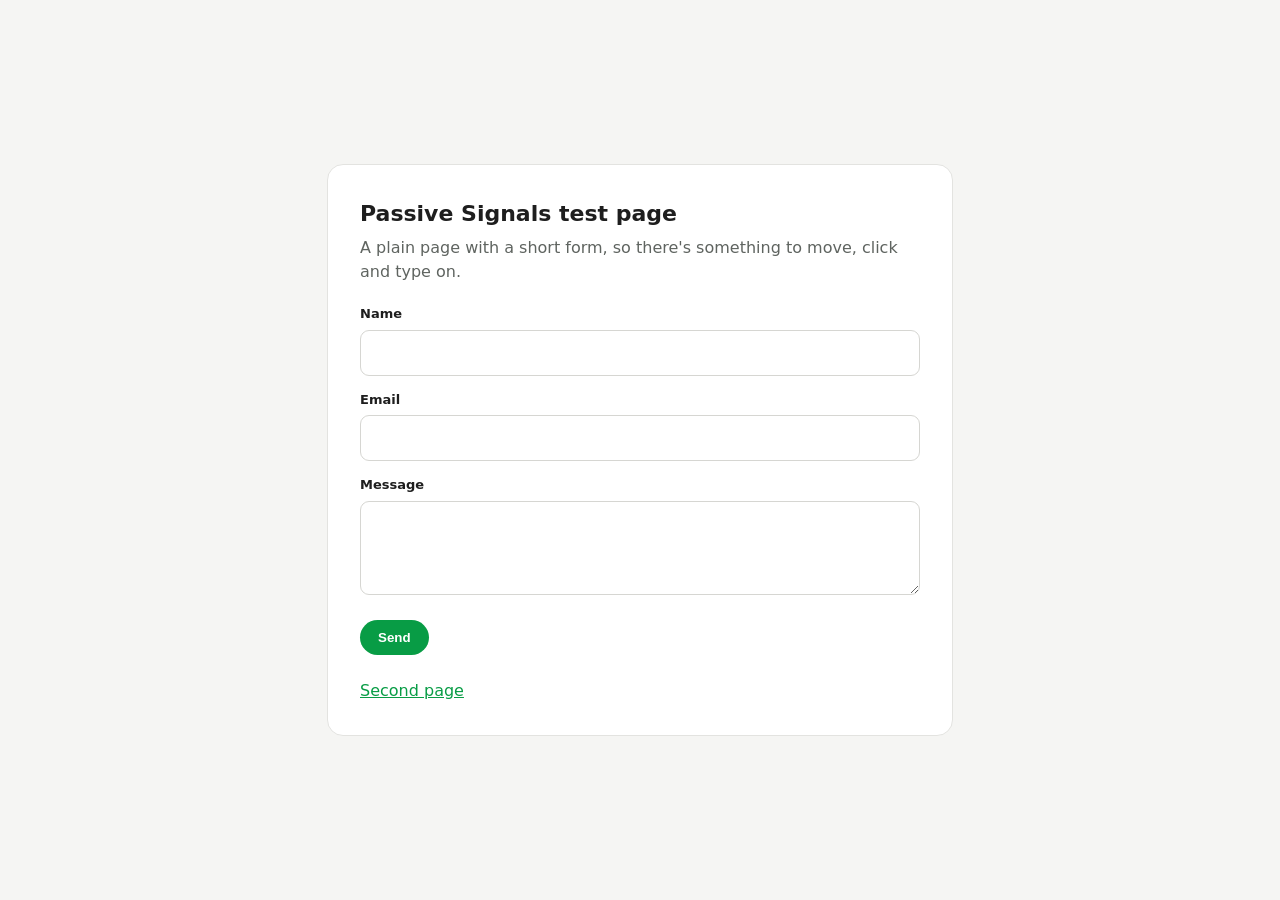
==== index.html @ 18b7e588 "Passive Signals test page Co-Authored-By: Claude Fable 5.1 <noreply@anthropic.com> Claude-Session: h" ====
<!doctype html>
<html lang="en">
<head>
<meta charset="utf-8">
<meta name="viewport" content="width=device-width, initial-scale=1">
<title>Passive Signals test</title>
<!-- PASSIVE_SIGNALS_TAG -->
<style>
  :root{color-scheme:light dark}
  body{margin:0;font:16px/1.5 Inter,system-ui,sans-serif;background:#f5f5f3;color:#1e1e1e;display:grid;place-items:center;min-height:100vh}
  main{width:min(560px,92vw);background:#fff;border:1px solid #e3e3e0;border-radius:16px;padding:32px}
  h1{font-size:22px;margin:0 0 6px} p{color:#5f6460;margin:0 0 20px}
  label{display:block;font-size:13px;font-weight:600;margin:14px 0 6px}
  input,textarea{width:100%;box-sizing:border-box;border:1px solid #d6d6d2;border-radius:9px;padding:10px 12px;font:inherit}
  button{margin-top:18px;border:0;border-radius:999px;background:#089c45;color:#fff;font-weight:600;padding:10px 18px;cursor:pointer}
  a{color:#089c45}
</style>
</head>
<body>
<main>
  <h1>Passive Signals test page</h1>
  <p>A plain page with a short form, so there's something to move, click and type on.</p>
  <form onsubmit="event.preventDefault(); document.getElementById('ok').textContent='Sent. Thanks.'">
    <label for="n">Name</label><input id="n" autocomplete="off">
    <label for="e">Email</label><input id="e" type="email" autocomplete="off">
    <label for="m">Message</label><textarea id="m" rows="3"></textarea>
    <button type="submit">Send</button>
    <p id="ok" style="margin-top:12px"></p>
  </form>
  <p style="margin:24px 0 0"><a href="about.html">Second page</a></p>
</main>
</body>
</html>
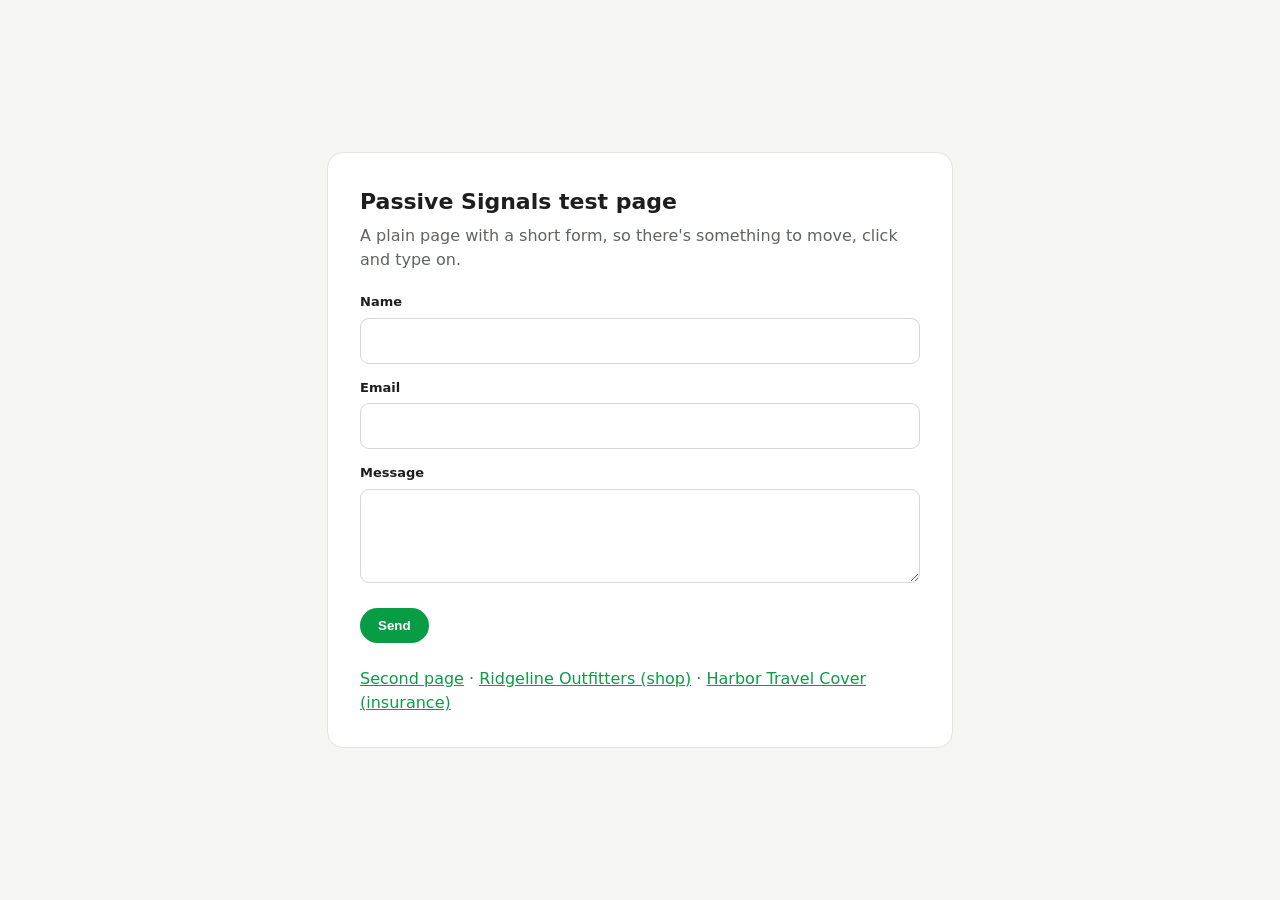
==== commit 1a0e3aec: "Add a fictional shop and a travel-insurance quote flow for traffic tests Co-Authored-By: Claude Fabl" ====
--- a/index.html
+++ b/index.html
@@ -4,7 +4,7 @@
 <meta charset="utf-8">
 <meta name="viewport" content="width=device-width, initial-scale=1">
 <title>Passive Signals test</title>
-<!-- PASSIVE_SIGNALS_TAG -->
+<script async src="https://human.signals.dev.verifyyou.com/hs.js?k=pk_live_Af0QZmkWH7fnUAoPlw6LsmpNwNQMrajE0JAvulgw6Nu"></script>
 <style>
   :root{color-scheme:light dark}
   body{margin:0;font:16px/1.5 Inter,system-ui,sans-serif;background:#f5f5f3;color:#1e1e1e;display:grid;place-items:center;min-height:100vh}
@@ -27,7 +27,7 @@
     <button type="submit">Send</button>
     <p id="ok" style="margin-top:12px"></p>
   </form>
-  <p style="margin:24px 0 0"><a href="about.html">Second page</a></p>
+  <p style="margin:24px 0 0"><a href="about.html">Second page</a> · <a href="shop/index.html">Ridgeline Outfitters (shop)</a> · <a href="trip/index.html">Harbor Travel Cover (insurance)</a></p>
 </main>
 </body>
 </html>
